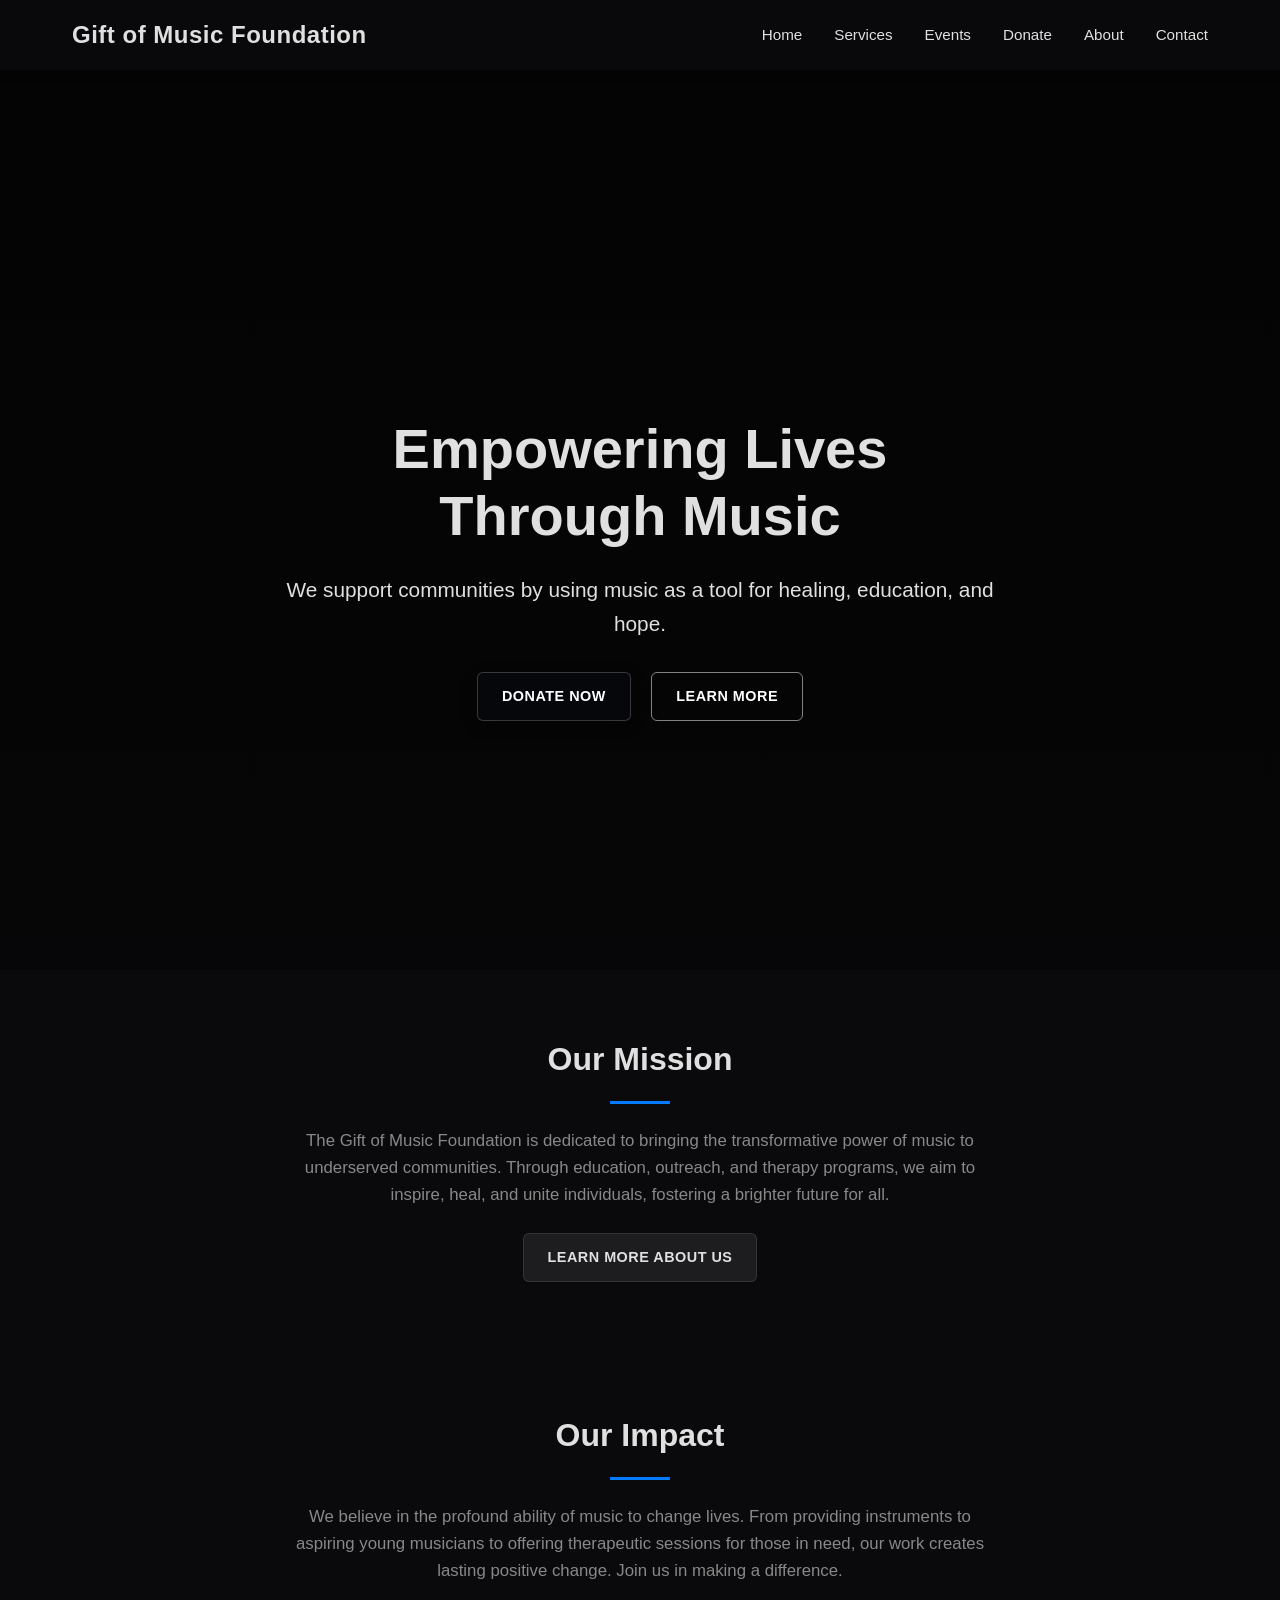
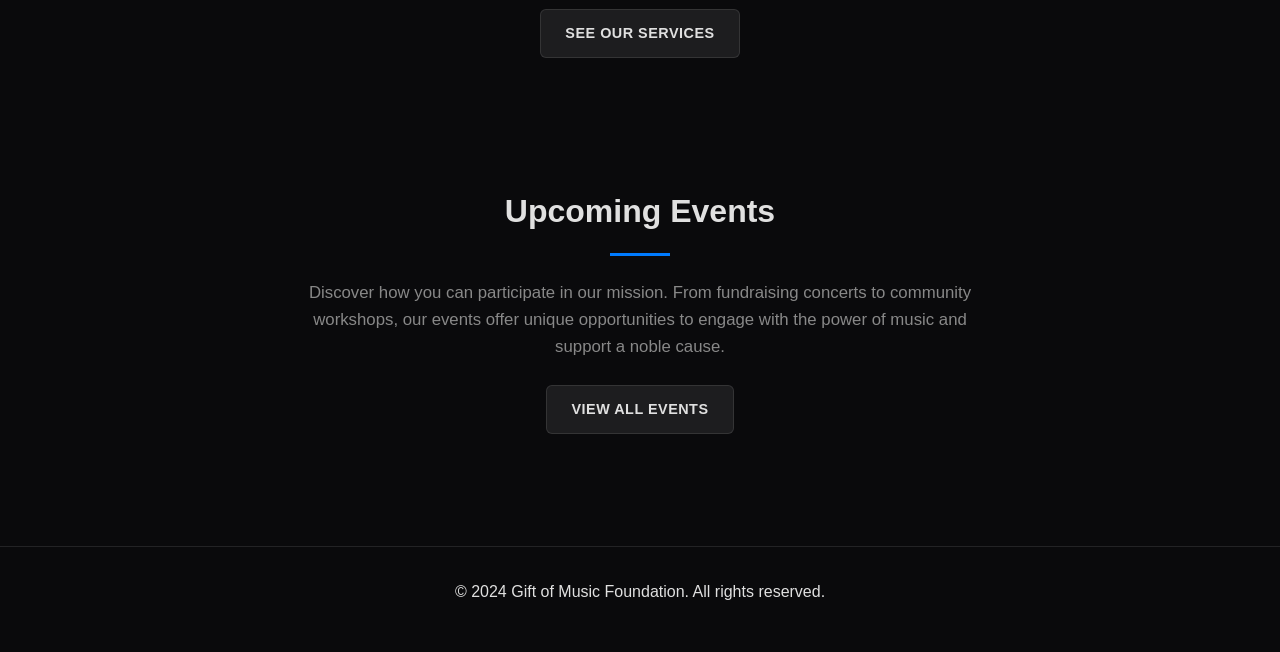
==== index.html @ 16e1e42f "Add files via upload" ====
<!DOCTYPE html>
<html lang="en">
<head>
    <meta charset="UTF-8">
    <meta name="viewport" content="width=device-width, initial-scale=1.0">
    <title>Gift of Music Foundation - Home</title>
    <link rel="stylesheet" href="styles.css">
</head>
<body>
    <nav class="navbar">
        <div class="container">
            <a href="index.html" class="logo">Gift of Music Foundation</a>
            <ul class="nav-links">
                <li><a href="index.html">Home</a></li>
                <li><a href="services.html">Services</a></li>
                <li><a href="events.html">Events</a></li>
                <li><a href="donate.html">Donate</a></li>
                <li><a href="about.html">About</a></li>
                <li><a href="contact.html">Contact</a></li>
            </ul>
            <div class="hamburger">
                <span class="bar"></span>
                <span class="bar"></span>
                <span class="bar"></span>
            </div>
        </div>
    </nav>

    <header class="hero-section">
        <div class="container">
            <h1>Empowering Lives Through Music</h1>
            <p>We support communities by using music as a tool for healing, education, and hope.</p>
            <div class="hero-buttons">
                <a href="donate.html" class="btn primary">Donate Now</a>
                <a href="about.html" class="btn secondary">Learn More</a>
            </div>
        </div>
    </header>

    <section class="content-section preview-section" id="about-preview">
        <div class="container">
            <h2>Our Mission</h2>
            <p>The Gift of Music Foundation is dedicated to bringing the transformative power of music to underserved communities. Through education, outreach, and therapy programs, we aim to inspire, heal, and unite individuals, fostering a brighter future for all.</p>
            <a href="about.html" class="btn tertiary">Learn More About Us</a>
        </div>
    </section>

    <section class="content-section preview-section" id="impact-preview">
        <div class="container">
            <h2>Our Impact</h2>
            <p>We believe in the profound ability of music to change lives. From providing instruments to aspiring young musicians to offering therapeutic sessions for those in need, our work creates lasting positive change. Join us in making a difference.</p>
            <a href="services.html" class="btn tertiary">See Our Services</a>
        </div>
    </section>

    <section class="content-section preview-section" id="events-preview">
        <div class="container">
            <h2>Upcoming Events</h2>
            <p>Discover how you can participate in our mission. From fundraising concerts to community workshops, our events offer unique opportunities to engage with the power of music and support a noble cause.</p>
            <a href="events.html" class="btn tertiary">View All Events</a>
        </div>
    </section>

    <footer class="footer">
        <div class="container">
            <p>&copy; 2024 Gift of Music Foundation. All rights reserved.</p>
        </div>
    </footer>

    <script>
        const hamburger = document.querySelector(".hamburger");
        const navLinks = document.querySelector(".nav-links");
        const navbar = document.querySelector(".navbar");

        hamburger.addEventListener("click", () => {
            navLinks.classList.toggle("active");
        });

        // Close menu when clicking outside
        document.addEventListener("click", (e) => {
            if (!navbar.contains(e.target)) {
                navLinks.classList.remove("active");
            }
        });

        // Close menu when clicking a nav link
        const navLinkItems = document.querySelectorAll(".nav-links a");
        navLinkItems.forEach(link => {
            link.addEventListener("click", () => {
                navLinks.classList.remove("active");
            });
        });

        const sections = document.querySelectorAll(".content-section, .preview-section");

        const observerOptions = {
            root: null,
            rootMargin: "0px",
            threshold: 0.1
        };

        const sectionObserver = new IntersectionObserver((entries, observer) => {
            entries.forEach(entry => {
                if (entry.isIntersecting) {
                    entry.target.classList.add("visible");
                    observer.unobserve(entry.target);
                }
            });
        }, observerOptions);

        sections.forEach(section => {
            sectionObserver.observe(section);
        });
    </script>
</body>
</html>
---- styles.css ----
/* Global Styles */
:root {
    --dark-background: #0a0a0c;
    --text-color-light: #e0e0e0;
    --text-color-dark: #888888;
    --accent-color: #007bff; /* Electric Blue */
    --gradient-start: rgba(0, 123, 255, 0.4); /* Accent with transparency */
    --gradient-end: rgba(0, 123, 255, 0.05);
    --border-color: rgba(255, 255, 255, 0.1);
    --card-background: rgba(18, 18, 20, 0.8);
    --hover-glow: 0 0 15px var(--accent-color), 0 0 30px var(--accent-color);
    --transition-speed: 0.3s ease-in-out;
}

* {
    margin: 0;
    padding: 0;
    box-sizing: border-box;
}

html {
    scroll-behavior: smooth;
    scroll-padding-top: 80px; /* Offset for fixed navbar */
}

body {
    font-family: -apple-system, BlinkMacSystemFont, "Segoe UI", Roboto, Helvetica, Arial, sans-serif, "Apple Color Emoji", "Segoe UI Emoji", "Segoe UI Symbol";
    background-color: var(--dark-background);
    color: var(--text-color-light);
    line-height: 1.6;
    overflow-x: hidden;
    padding-top: 70px; /* Space for fixed navbar */
}

.container {
    max-width: 1200px;
    margin: 0 auto;
    padding: 0 2rem;
}

h1, h2, h3, h4, h5, h6 {
    color: var(--text-color-light);
    margin-bottom: 1rem;
    font-weight: 700;
    scroll-margin-top: 80px; /* Offset for fixed navbar */
}

h1 {
    font-size: 3rem;
    line-height: 1.2;
}

h2 {
    font-size: 2rem;
    margin-top: 0;
    margin-bottom: 1.5rem;
}

h3 {
    font-size: 1.4rem;
}

p {
    margin-bottom: 1rem;
    color: var(--text-color-light);
}

a {
    color: var(--accent-color);
    text-decoration: none;
    transition: color var(--transition-speed);
}

a:hover {
    color: #4da6ff;
}

.btn {
    display: inline-block;
    padding: 0.75rem 1.5rem;
    border-radius: 6px;
    font-weight: 600;
    text-transform: uppercase;
    transition: all var(--transition-speed);
    border: none;
    cursor: pointer;
    font-size: 0.9rem;
    letter-spacing: 0.5px;
}

.btn.primary {
    background-color: #05070A;
    color: white;
    border: 1px solid rgba(255, 255, 255, 0.2);
    box-shadow: 0 4px 15px rgba(0, 0, 0, 0.3);
}

.btn.primary:hover {
    transform: translateY(-2px);
    box-shadow: 0 0 20px rgba(255, 255, 255, 0.3), 0 4px 15px rgba(0, 0, 0, 0.4);
    border-color: rgba(255, 255, 255, 0.4);
}

.btn.secondary {
    background-color: transparent;
    color: white;
    border: 1px solid rgba(255, 255, 255, 0.5);
}

.btn.secondary:hover {
    background-color: rgba(255, 255, 255, 0.1);
    border-color: rgba(255, 255, 255, 0.8);
    transform: translateY(-2px);
    box-shadow: 0 0 15px rgba(255, 255, 255, 0.2);
}

.btn.tertiary {
    background-color: rgba(255, 255, 255, 0.08);
    color: var(--text-color-light);
    border: 1px solid var(--border-color);
}

.btn.tertiary:hover {
    background-color: rgba(255, 255, 255, 0.15);
    transform: translateY(-2px);
}

/* Navbar */
.navbar {
    position: fixed;
    top: 0;
    left: 0;
    width: 100%;
    background-color: rgba(10, 10, 12, 0.95);
    padding: 1rem 0;
    z-index: 1000;
    box-shadow: 0 2px 10px rgba(0, 0, 0, 0.3);
    backdrop-filter: blur(10px);
}

.navbar .container {
    display: flex;
    justify-content: space-between;
    align-items: center;
    position: relative;
}

.navbar .logo {
    color: var(--text-color-light);
    font-size: 1.5rem;
    font-weight: 700;
    text-decoration: none;
    letter-spacing: 0.5px;
}

.nav-links {
    list-style: none;
    display: flex;
}

.nav-links li {
    margin-left: 2rem;
}

.nav-links a {
    color: var(--text-color-light);
    font-weight: 500;
    position: relative;
    padding-bottom: 5px;
    font-size: 0.95rem;
}

.nav-links a::after {
    content: "";
    position: absolute;
    left: 0;
    bottom: 0;
    width: 0;
    height: 2px;
    background-color: var(--accent-color);
    transition: width var(--transition-speed);
}

.nav-links a:hover::after {
    width: 100%;
}

.hamburger {
    display: none;
    flex-direction: column;
    cursor: pointer;
    position: absolute;
    top: 50%;
    right: 20px;
    transform: translateY(-50%);
    z-index: 1001;
}

.hamburger .bar {
    width: 25px;
    height: 3px;
    background-color: var(--text-color-light);
    margin: 4px 0;
    transition: var(--transition-speed);
}

/* Hero Sections - ONLY home page hero is full screen */
.hero-section {
    height: 100vh;
    display: flex;
    justify-content: center;
    align-items: center;
    text-align: center;
    color: white;
    position: relative;
    overflow: hidden;
    padding-top: 6rem;
    background: url("https://images.unsplash.com/photo-1511379938547-c1f69419868d?fit=crop&w=1920&q=80") center center/cover no-repeat;
}

.hero-section::before {
    content: "";
    position: absolute;
    top: 0;
    left: 0;
    width: 100%;
    height: 100%;
    background: linear-gradient(180deg, rgba(0, 0, 0, 0.7) 0%, rgba(0, 0, 0, 0.5) 100%);
    z-index: 1;
    opacity: 0.9;
}

.hero-section .container {
    position: relative;
    z-index: 2;
    max-width: 800px;
}

.hero-section h1 {
    font-size: 3.5rem;
    margin-bottom: 1.5rem;
}

.hero-section p {
    font-size: 1.3rem;
    margin-bottom: 2rem;
    color: var(--text-color-light);
}

.hero-buttons .btn {
    margin: 0 0.5rem;
}

/* Page Title Banner - Simple, not full screen */
.page-title-banner {
    background: linear-gradient(180deg, var(--gradient-start) 0%, var(--gradient-end) 100%);
    padding: 3rem 0;
    text-align: center;
    position: relative;
    overflow: hidden;
}

.page-title-banner::before {
    content: "";
    position: absolute;
    top: 0;
    left: 0;
    width: 100%;
    height: 100%;
    background: linear-gradient(180deg, var(--gradient-start) 0%, var(--gradient-end) 100%);
    z-index: 1;
    opacity: 0.7;
}

.page-title-banner .container {
    position: relative;
    z-index: 2;
}

.page-title-banner h1 {
    font-size: 2.5rem;
    margin-bottom: 0;
}

/* Specific Page Title Backgrounds */
.about-title {
    background: url("https://images.unsplash.com/photo-1507525428034-b723cf961c3e?fit=crop&w=1920&q=80") center center/cover no-repeat;
}

.services-title {
    background: url("https://images.unsplash.com/photo-1453835606403-99b369192534?fit=crop&w=1920&q=80") center center/cover no-repeat;
}

.events-title {
    background: url("https://images.unsplash.com/photo-1540305751624-94676644f77c?fit=crop&w=1920&q=80") center center/cover no-repeat;
}

.donate-title {
    background: url("https://images.unsplash.com/photo-1532629399-cf57e7a3311e?fit=crop&w=1920&q=80") center center/cover no-repeat;
}

.contact-title {
    background: url("https://images.unsplash.com/photo-1596526131078-83d8407865c3?fit=crop&w=1920&q=80") center center/cover no-repeat;
}

/* Content Sections - Normal flow, no vertical centering */
.content-section {
    padding: 4rem 0;
    background-color: var(--dark-background);
    opacity: 0;
    transform: translateY(20px);
    transition: opacity 0.8s ease-out, transform 0.8s ease-out;
}

.content-section.visible {
    opacity: 1;
    transform: translateY(0);
}

.content-section h2 {
    text-align: center;
    margin-bottom: 2rem;
    position: relative;
}

.content-section h2::after {
    content: "";
    display: block;
    width: 60px;
    height: 3px;
    background-color: var(--accent-color);
    margin: 1rem auto 0;
}

/* Home Page Sections */
.preview-section {
    padding: 4rem 0;
    text-align: center;
    background-color: var(--dark-background);
}

.preview-section h2 {
    font-size: 2rem;
    margin-bottom: 1.5rem;
}

.preview-section p {
    max-width: 700px;
    margin: 0 auto 1.5rem;
    font-size: 1.05rem;
    color: var(--text-color-dark);
}

/* About Page */
.mission-section .split-layout {
    display: flex;
    align-items: center;
    gap: 3rem;
    margin-bottom: 3rem;
}

.mission-section .content-text {
    flex: 1;
}

.mission-section .content-image {
    flex: 1;
    min-height: 300px;
    background: url("https://images.unsplash.com/photo-1514320291840-2e0a9bf2a9ae?fit=crop&w=800&q=80") center center/cover no-repeat;
    border-radius: 10px;
    position: relative;
    overflow: hidden;
}

.mission-section .content-image::before {
    content: "";
    position: absolute;
    top: 0;
    left: 0;
    width: 100%;
    height: 100%;
    background: rgba(0, 0, 0, 0.4);
    border-radius: 10px;
}

.image-placeholder {
    display: none;
}

.story-section p {
    max-width: 900px;
    margin: 0 auto 1rem;
    text-align: center;
    color: var(--text-color-dark);
}

/* Services Page */
.services-section .container {
    display: grid;
    grid-template-columns: repeat(auto-fit, minmax(280px, 1fr));
    gap: 1.5rem;
}

.service-card {
    background-color: var(--card-background);
    border: 1px solid var(--border-color);
    border-radius: 12px;
    padding: 2rem;
    text-align: left;
    transition: transform var(--transition-speed), box-shadow var(--transition-speed);
    position: relative;
    overflow: hidden;
}

.service-card::before {
    content: "";
    position: absolute;
    top: -50%;
    left: -50%;
    width: 200%;
    height: 200%;
    background: radial-gradient(circle at center, rgba(0, 123, 255, 0.1) 0%, transparent 70%);
    transition: transform 0.5s ease-out;
    opacity: 0;
    z-index: 0;
}

.service-card:hover::before {
    transform: scale(1.1);
    opacity: 1;
}

.service-card:hover {
    transform: translateY(-8px);
    box-shadow: var(--hover-glow);
}

.service-card h3 {
    color: var(--accent-color);
    margin-bottom: 0.8rem;
    font-size: 1.3rem;
    position: relative;
    z-index: 1;
}

.service-card p {
    color: var(--text-color-dark);
    position: relative;
    z-index: 1;
    font-size: 0.95rem;
    line-height: 1.6;
}

/* Events Page */
.events-section .container {
    display: grid;
    grid-template-columns: repeat(auto-fit, minmax(300px, 1fr));
    gap: 1.5rem;
}

.event-card {
    background-color: var(--card-background);
    border: 1px solid var(--border-color);
    border-radius: 12px;
    padding: 1.8rem;
    text-align: left;
    transition: transform var(--transition-speed), box-shadow var(--transition-speed);
    position: relative;
}

.event-card:hover {
    transform: translateY(-8px);
    box-shadow: var(--hover-glow);
}

.event-date {
    display: inline-block;
    color: var(--accent-color);
    font-size: 0.85rem;
    margin-bottom: 0.8rem;
    font-weight: 600;
    padding: 0.3rem 0.8rem;
    background: rgba(0, 123, 255, 0.1);
    border-radius: 4px;
}

.event-card h3 {
    margin-bottom: 0.6rem;
    color: var(--text-color-light);
    font-size: 1.2rem;
}

.event-card p {
    color: var(--text-color-dark);
    margin-bottom: 1.2rem;
    font-size: 0.95rem;
    line-height: 1.5;
}

/* Donate Page */
.donate-explanation-section p {
    max-width: 800px;
    margin: 0 auto 1rem;
    color: var(--text-color-dark);
    text-align: center;
}

.donation-amounts {
    display: flex;
    justify-content: center;
    gap: 1rem;
    margin-top: 2rem;
    flex-wrap: wrap;
}

.amount-btn {
    background-color: rgba(255, 255, 255, 0.08);
    color: var(--text-color-light);
    border: 1px solid var(--border-color);
    padding: 0.8rem 1.5rem;
    border-radius: 6px;
    font-size: 1.1rem;
    font-weight: 600;
    cursor: pointer;
    transition: all var(--transition-speed);
}

.amount-btn:hover {
    background-color: rgba(255, 255, 255, 0.15);
    border-color: var(--accent-color);
    transform: translateY(-2px);
}

.amount-btn.selected {
    background-color: var(--accent-color);
    border-color: var(--accent-color);
    color: white;
    box-shadow: 0 4px 15px rgba(0, 123, 255, 0.4);
}

.custom-amount {
    margin-top: 2rem;
    display: flex;
    flex-direction: column;
    align-items: center;
}

.custom-amount label {
    font-size: 1rem;
    margin-bottom: 0.5rem;
}

.custom-amount input[type="number"] {
    background-color: rgba(255, 255, 255, 0.08);
    border: 1px solid var(--border-color);
    border-radius: 6px;
    padding: 0.8rem 1rem;
    font-size: 1rem;
    color: var(--text-color-light);
    width: 100%;
    max-width: 180px;
    text-align: center;
}

.custom-amount input[type="number"]:focus {
    outline: none;
    border-color: var(--accent-color);
    box-shadow: 0 0 0 2px rgba(0, 123, 255, 0.4);
}

.donate-now-btn {
    margin-top: 2rem;
}

.donate-button-wrapper {
    display: flex;
    justify-content: center;
}

/* Contact Page */
.contact-details {
    margin-bottom: 2rem;
}

.contact-info-section p {
    max-width: 700px;
    margin: 0 auto 1rem;
    text-align: center;
    line-height: 1.7;
}

.contact-details p {
    font-size: 1.05rem;
    margin-bottom: 0.8rem;
    color: var(--text-color-dark);
    text-align: center;
}

.contact-form {
    display: flex;
    flex-direction: column;
    gap: 1.2rem;
    margin-top: 2rem;
    max-width: 600px;
    margin-left: auto;
    margin-right: auto;
}

.form-group {
    text-align: left;
}

.form-group label {
    display: block;
    margin-bottom: 0.5rem;
    font-weight: 500;
    color: var(--text-color-light);
    font-size: 0.95rem;
}

.form-group input[type="text"],
.form-group input[type="email"],
.form-group textarea {
    width: 100%;
    padding: 0.8rem 1rem;
    background-color: rgba(255, 255, 255, 0.08);
    border: 1px solid var(--border-color);
    border-radius: 6px;
    color: var(--text-color-light);
    font-size: 1rem;
    transition: border-color var(--transition-speed), box-shadow var(--transition-speed);
}

.form-group input[type="text"]:focus,
.form-group input[type="email"]:focus,
.form-group textarea:focus {
    outline: none;
    border-color: var(--accent-color);
    box-shadow: 0 0 0 2px rgba(0, 123, 255, 0.4);
}

.form-group textarea {
    resize: vertical;
    min-height: 120px;
}

/* Footer */
.footer {
    background-color: rgba(10, 10, 12, 0.95);
    color: var(--text-color-dark);
    text-align: center;
    padding: 2rem 0;
    margin-top: 3rem;
    border-top: 1px solid var(--border-color);
}

/* Responsiveness */
@media (max-width: 768px) {
    .navbar .container {
        flex-wrap: wrap;
    }

    .navbar .logo {
        width: auto;
        text-align: left;
        margin-bottom: 0;
        font-size: 1.2rem;
    }

    .nav-links {
        flex-direction: column;
        width: 100%;
        display: none;
        text-align: center;
        position: absolute;
        top: 100%;
        left: 0;
        background-color: rgba(10, 10, 12, 0.98);
        padding: 1rem 0;
        box-shadow: 0 4px 10px rgba(0, 0, 0, 0.3);
        z-index: 999;
    }

    .nav-links.active {
        display: flex;
    }

    .nav-links li {
        margin: 0.5rem 0;
    }

    .hamburger {
        display: flex;
    }

    .hero-section h1 {
        font-size: 2.5rem;
    }

    .hero-section p {
        font-size: 1.1rem;
    }

    .page-title-banner h1 {
        font-size: 2rem;
    }

    .page-title-banner {
        padding: 2.5rem 0;
    }

    .hero-buttons .btn {
        margin: 0.5rem 0;
        width: 80%;
        max-width: 280px;
    }

    .mission-section .split-layout {
        flex-direction: column;
        gap: 2rem;
    }

    .mission-section .content-image {
        min-height: 250px;
    }

    .services-section .container, .events-section .container {
        grid-template-columns: 1fr;
    }

    .donation-amounts {
        flex-direction: column;
        align-items: center;
    }

    .amount-btn {
        width: 80%;
        max-width: 250px;
    }
}

/* Fade-in effect */
.content-section, .preview-section {
    opacity: 0;
    transform: translateY(20px);
    transition: opacity 0.8s ease-out, transform 0.8s ease-out;
}

.content-section.visible, .preview-section.visible {
    opacity: 1;
    transform: translateY(0);
}
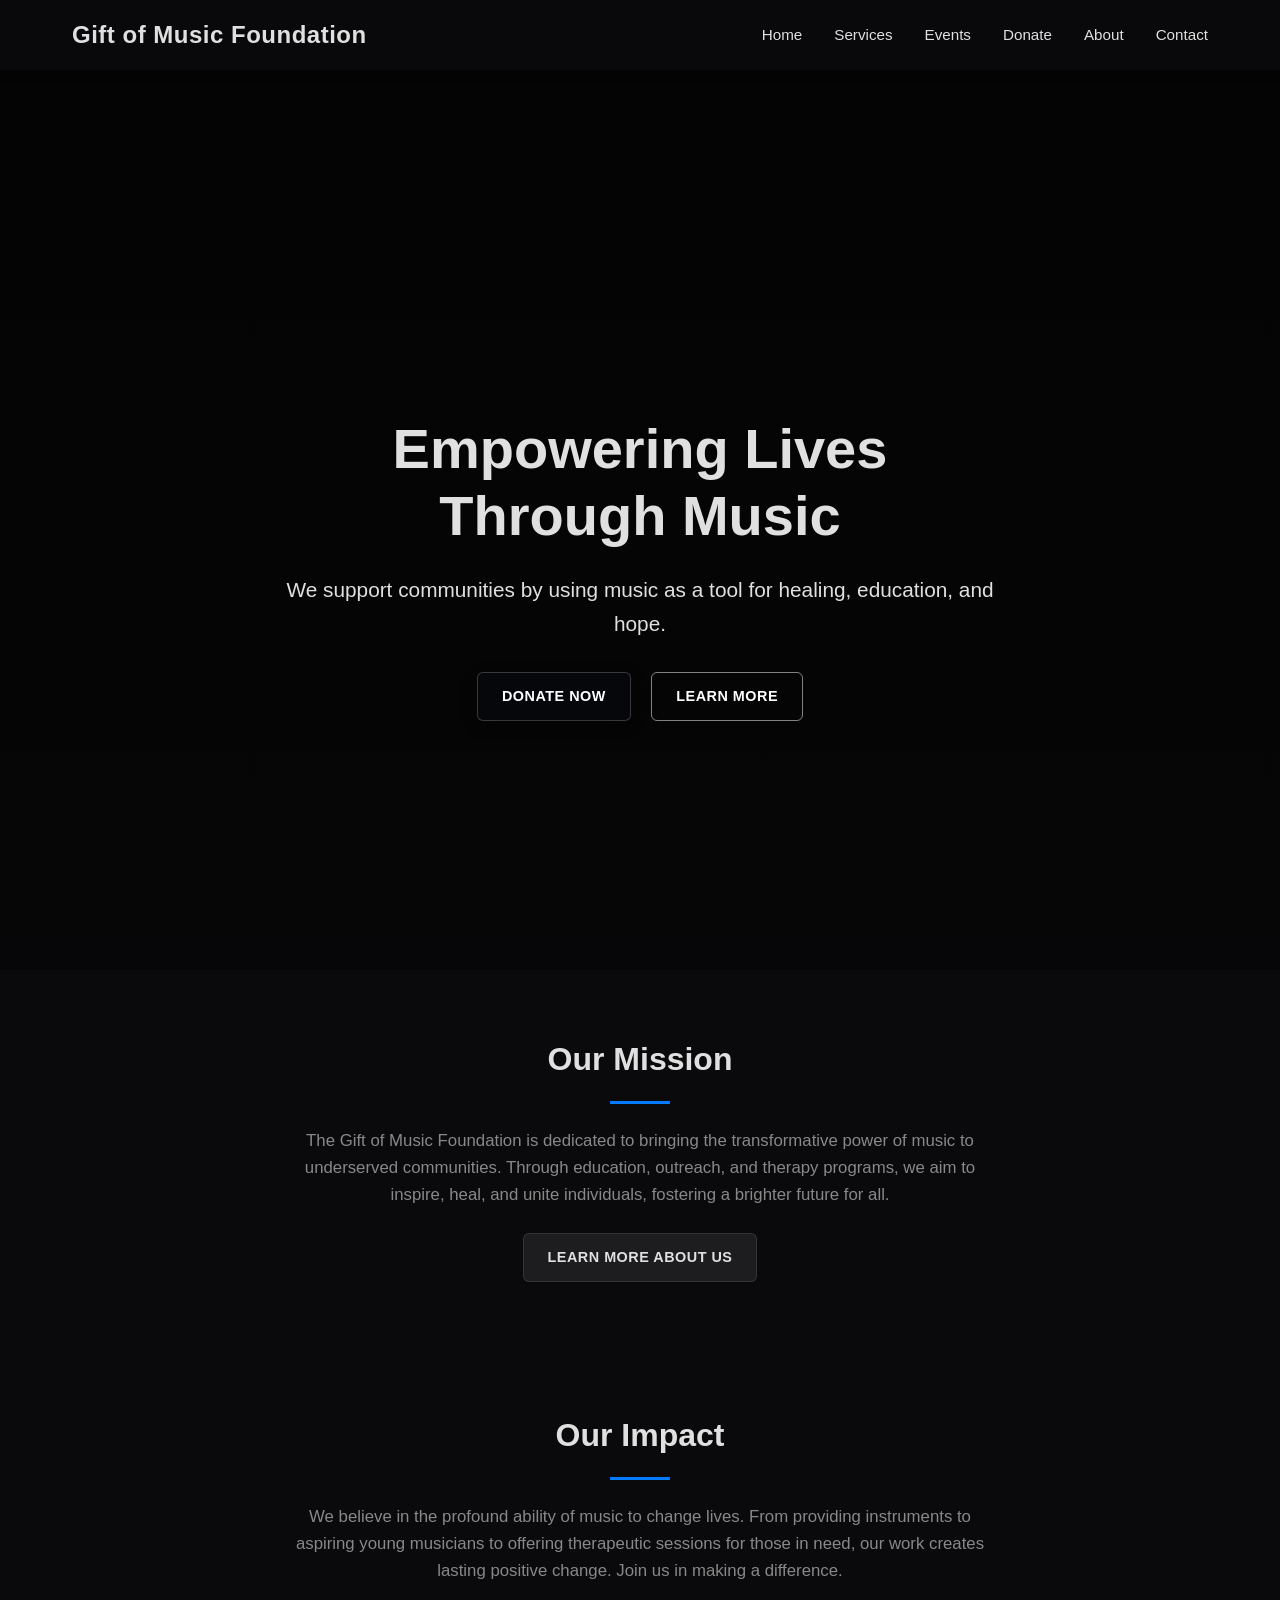
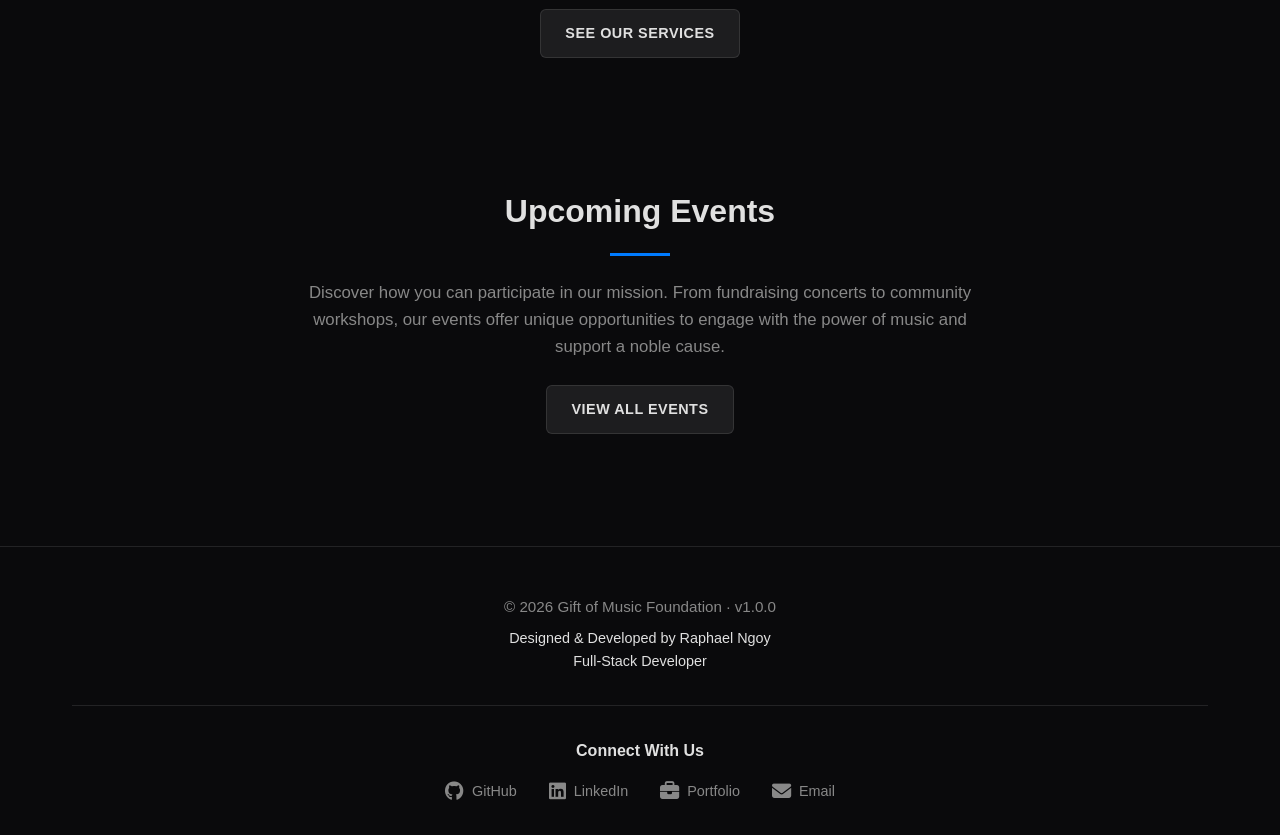
==== commit e5c44fe9: "Add files via upload" ====
--- a/index.html
+++ b/index.html
@@ -5,6 +5,7 @@
     <meta name="viewport" content="width=device-width, initial-scale=1.0">
     <title>Gift of Music Foundation - Home</title>
     <link rel="stylesheet" href="styles.css">
+    <link rel="stylesheet" href="https://cdnjs.cloudflare.com/ajax/libs/font-awesome/6.4.0/css/all.min.css">
 </head>
 <body>
     <nav class="navbar">
@@ -62,8 +63,32 @@
     </section>
 
     <footer class="footer">
-        <div class="container">
-            <p>&copy; 2024 Gift of Music Foundation. All rights reserved.</p>
+        <div class="footer-content">
+            <div class="footer-branding">
+                <p>&copy; 2026 Gift of Music Foundation · v1.0.0</p>
+                <p class="developer">Designed & Developed by Raphael Ngoy<br>Full-Stack Developer</p>
+            </div>
+            <div class="footer-social">
+                <h4>Connect With Us</h4>
+                <div class="social-links">
+                    <a href="https://github.com" target="_blank" rel="noopener noreferrer" class="social-link">
+                        <i class="fab fa-github"></i>
+                        <span>GitHub</span>
+                    </a>
+                    <a href="https://www.linkedin.com/in/raphael-ngoy-a049a927b-a049a927b?utm_source=share_via&utm_content=profile&utm_medium=member_ios" target="_blank" rel="noopener noreferrer" class="social-link">
+                        <i class="fab fa-linkedin"></i>
+                        <span>LinkedIn</span>
+                    </a>
+                    <a href="https://www.upwork.com/freelancers/~your-profile" target="_blank" rel="noopener noreferrer" class="social-link">
+                        <i class="fas fa-briefcase"></i>
+                        <span>Portfolio</span>
+                    </a>
+                    <a href="mailto:your-email@example.com" class="social-link">
+                        <i class="fas fa-envelope"></i>
+                        <span>Email</span>
+                    </a>
+                </div>
+            </div>
         </div>
     </footer>
 
--- a/styles.css
+++ b/styles.css
@@ -648,10 +648,77 @@
 .footer {
     background-color: rgba(10, 10, 12, 0.95);
     color: var(--text-color-dark);
-    text-align: center;
-    padding: 2rem 0;
+    padding: 3rem 0 2rem;
     margin-top: 3rem;
     border-top: 1px solid var(--border-color);
+}
+
+.footer-content {
+    max-width: 1200px;
+    margin: 0 auto;
+    padding: 0 2rem;
+    text-align: center;
+}
+
+.footer-branding {
+    margin-bottom: 2rem;
+}
+
+.footer-branding p {
+    margin-bottom: 0.5rem;
+    font-size: 0.95rem;
+    color: var(--text-color-dark);
+}
+
+.footer-branding .version {
+    font-size: 0.85rem;
+    color: var(--text-color-dark);
+    opacity: 0.8;
+}
+
+.footer-branding .developer {
+    font-size: 0.9rem;
+    color: var(--text-color-light);
+    margin-top: 0.5rem;
+}
+
+.footer-social {
+    margin-top: 2rem;
+    padding-top: 2rem;
+    border-top: 1px solid var(--border-color);
+}
+
+.footer-social h4 {
+    font-size: 1rem;
+    margin-bottom: 1rem;
+    color: var(--text-color-light);
+}
+
+.social-links {
+    display: flex;
+    justify-content: center;
+    align-items: center;
+    gap: 2rem;
+    flex-wrap: wrap;
+}
+
+.social-link {
+    display: flex;
+    align-items: center;
+    gap: 0.5rem;
+    color: var(--text-color-dark);
+    text-decoration: none;
+    font-size: 0.9rem;
+    transition: all var(--transition-speed);
+}
+
+.social-link:hover {
+    color: var(--accent-color);
+    transform: translateY(-2px);
+}
+
+.social-link i {
+    font-size: 1.2rem;
 }
 
 /* Responsiveness */
